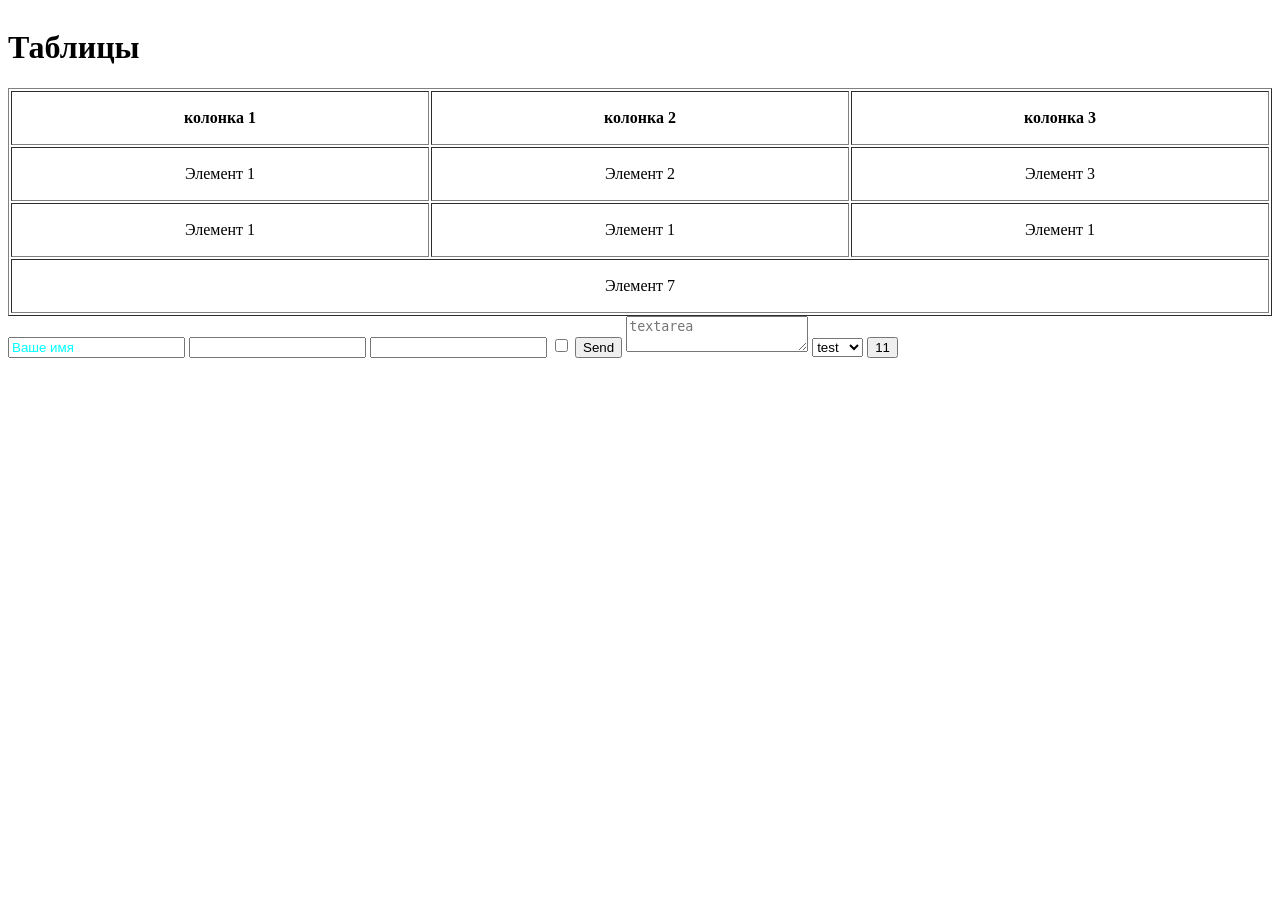
==== index.html @ 07983417 "add new files" ====
<!DOCTYPE html>
<html lang="ru">
<head>
    <meta charset="UTF-8">
    <meta name="viewport" content="width=device-width, initial-scale=1.0">
    <title>Document</title>
    <link rel="stylesheet" href="css/style.css">
</head>
<body>
    <div class="table-first">
        <h1>Таблицы</h1>
        <table border="1" class="table-example">
            <thead class="table-example__thead">
                <tr>
                    <th class="table-example__th">колонка 1</th>
                    <th class="table-example__th">колонка 2</th>
                    <th class="table-example__th">колонка 3</th>
                </tr>
            </thead>
            <tbody class="table-example__tbody">
                <tr>
                    <td class="table-example__td">Элемент 1</td>
                    <td class="table-example__td">Элемент 2</td>
                    <td class="table-example__td">Элемент 3</td>
                </tr>
                <tr>
                    <td class="table-example__td">Элемент 1</td>
                    <td class="table-example__td">Элемент 1</td>
                    <td class="table-example__td">Элемент 1</td>
                </tr>
                <tr>
                    <td class="table-example__td" colspan="3">Элемент 7</td>
                </tr>
            </tbody>
        </table> 
    </div>
    <form action="">
        <input type="text" placeholder="Ваше имя" required>
        <input type="number" required>
        <input type="email" required>
        <input type="checkbox" required>
        <input type="submit" value="Send">
        <textarea placeholder="textarea"></textarea>
        <select>
            <option value="0">test</option>
            <option value="1">test1</option>
            <option value="2">test2</option>
        </select>
        <button type="submit">11</button>
    </form>
</body>
</html>
---- css/style.css ----
.table-example__th,
.table-example__td {
    width: 100px;
    height: 50px;
    text-align: center;
}

.table-first {
    display: flex;
    justify-content: center;
    flex-direction: column;
}

input::placeholder {
    color: aqua;
}
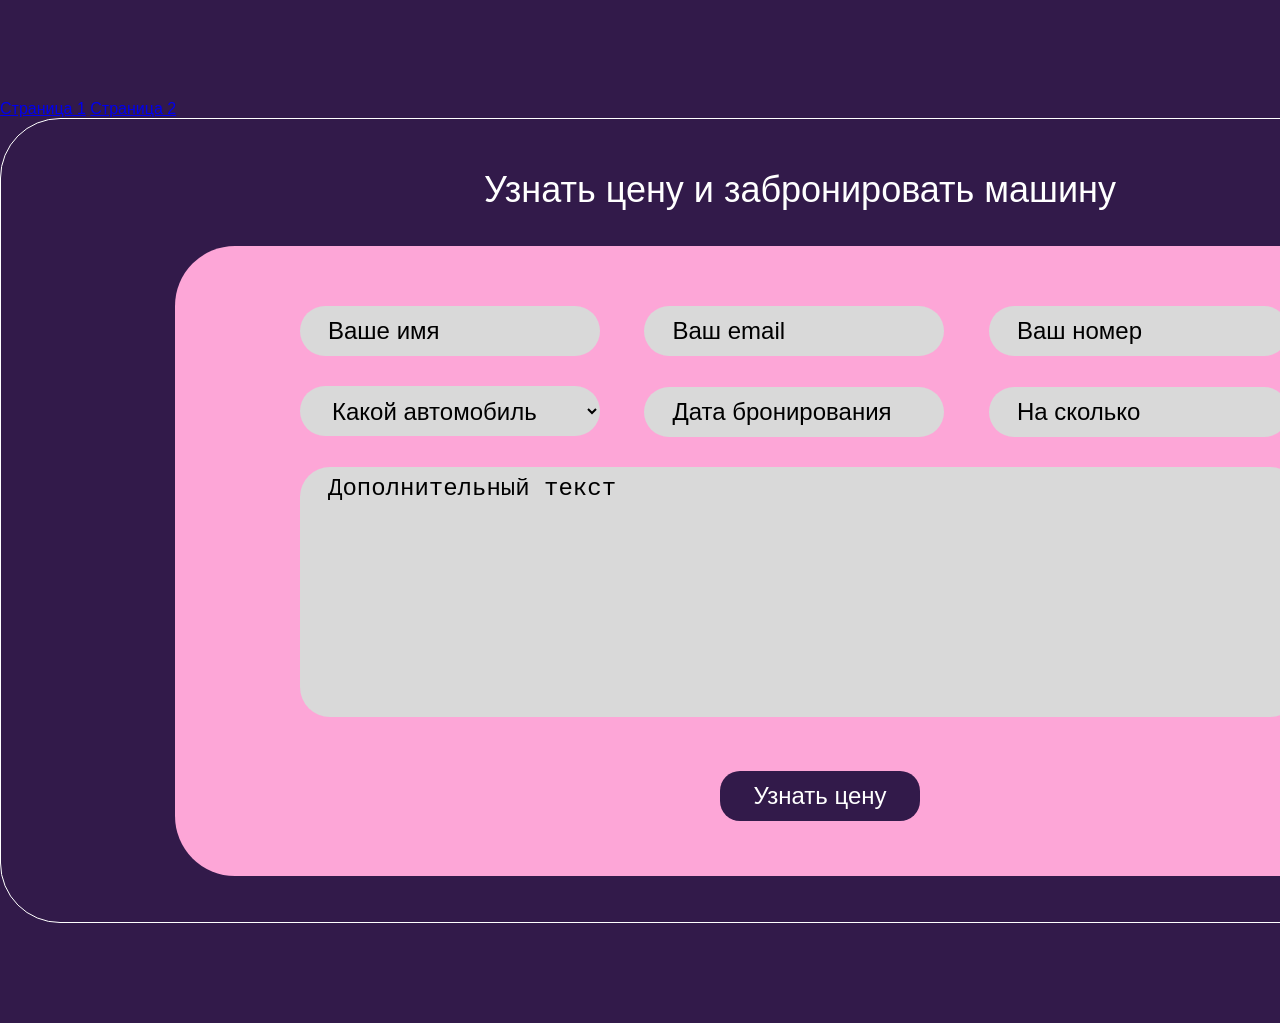
==== commit 40379e9b: "add new file" ====
--- a/index.html
+++ b/index.html
@@ -3,50 +3,30 @@
 <head>
     <meta charset="UTF-8">
     <meta name="viewport" content="width=device-width, initial-scale=1.0">
-    <title>Document</title>
-    <link rel="stylesheet" href="css/style.css">
+    <link rel="stylesheet" href="css/style2.css">
+    <title>Форма_Бобровская</title>
 </head>
 <body>
-    <div class="table-first">
-        <h1>Таблицы</h1>
-        <table border="1" class="table-example">
-            <thead class="table-example__thead">
-                <tr>
-                    <th class="table-example__th">колонка 1</th>
-                    <th class="table-example__th">колонка 2</th>
-                    <th class="table-example__th">колонка 3</th>
-                </tr>
-            </thead>
-            <tbody class="table-example__tbody">
-                <tr>
-                    <td class="table-example__td">Элемент 1</td>
-                    <td class="table-example__td">Элемент 2</td>
-                    <td class="table-example__td">Элемент 3</td>
-                </tr>
-                <tr>
-                    <td class="table-example__td">Элемент 1</td>
-                    <td class="table-example__td">Элемент 1</td>
-                    <td class="table-example__td">Элемент 1</td>
-                </tr>
-                <tr>
-                    <td class="table-example__td" colspan="3">Элемент 7</td>
-                </tr>
-            </tbody>
-        </table> 
+    <a href="index.html" class="in1">Страница 1</a>
+    <a href="index2.html" class="in1">Страница 2</a>
+    <main class="container">
+        <h1 class="container_h1">Узнать цену и забронировать машину</h1>
+    <div class="form">
+        <form action="">
+            <input type="text" class="text" placeholder="Ваше имя" required>
+            <input type="email" class="email" placeholder="Ваш email" required>
+            <input type="number" class="number" placeholder="Ваш номер" required>
+            <select class="select">
+                <option value="0">Какой автомобиль</option>
+                <option value="1">машина 1</option>
+                <option value="2">машина 2</option>
+            </select>
+            <input type="number" class="number" placeholder="Дата бронирования" required>
+            <input type="number" class="number" placeholder="На сколько" required>
+            <textarea placeholder="Дополнительный текст" class="button_bb"></textarea>
+            <button type="submit" class="form_button">Узнать цену</button>
+        </form>
     </div>
-    <form action="">
-        <input type="text" placeholder="Ваше имя" required>
-        <input type="number" required>
-        <input type="email" required>
-        <input type="checkbox" required>
-        <input type="submit" value="Send">
-        <textarea placeholder="textarea"></textarea>
-        <select>
-            <option value="0">test</option>
-            <option value="1">test1</option>
-            <option value="2">test2</option>
-        </select>
-        <button type="submit">11</button>
-    </form>
+    </main>
 </body>
 </html>
--- a/css/style2.css
+++ b/css/style2.css
@@ -0,0 +1,98 @@
+*,
+::before,
+::after {
+    margin: 0 auto;
+    padding: 0;
+    box-sizing: border-box;
+}
+
+body {
+    max-width: 1600px;
+    background-color: #321A4A;
+    font-family: 'Inter', sans-serif;   
+    font-optical-sizing: auto;
+    font-style: normal; 
+    margin-top: 100px;
+    margin-bottom: 100px;
+}
+
+.container {
+    width: 1600px;
+    border: 1px solid #fff;
+    height: 805px;
+    border-radius: 60px;
+}
+
+.container_h1 {
+    color: #fff;
+    text-align: center;
+    font-size: 36px;
+    margin-top: 50px;
+    margin-bottom: 35px;
+    font-weight: normal;
+}
+
+.form {
+    background-color: #FDA6D7;
+    display: flex;
+    width: 1250px;
+    height: 630px;
+    padding: 60px 125px;
+    border-radius: 60px;
+}
+
+input,
+select {
+    width: 300px;
+    background-color: #D9D9D9;
+    border-radius: 30px;
+    border: none;
+    height: 50px;
+    margin-bottom: 30px;    
+}
+
+select {
+    color: rgb(0, 0, 0);
+    font-size: 24px;
+    padding-left: 28px;
+}
+
+.text,
+.email,
+.number,
+.button_bb,
+.select {
+    color: black;
+    font-size: 24px;
+    padding-left: 28px;
+    margin-right: 40px;
+}
+
+input::placeholder,
+textarea::placeholder {
+    color: black;
+    font-size: 24px;
+}
+
+textarea {
+    background-color: #D9D9D9;
+    border-radius: 30px;
+    border: none;
+    width: 1000px;
+    height: 250px;
+    padding-top: 8px;
+}
+
+.form_button {
+    width: 200px;
+    height: 50px;
+    border: none;
+    border-radius: 20px;
+    background-color: #321A4A;
+    color: #fff;
+    margin-top: 50px;
+    display: flex;
+    justify-content: center;
+    align-items: center;
+    font-size: 24px;
+}
